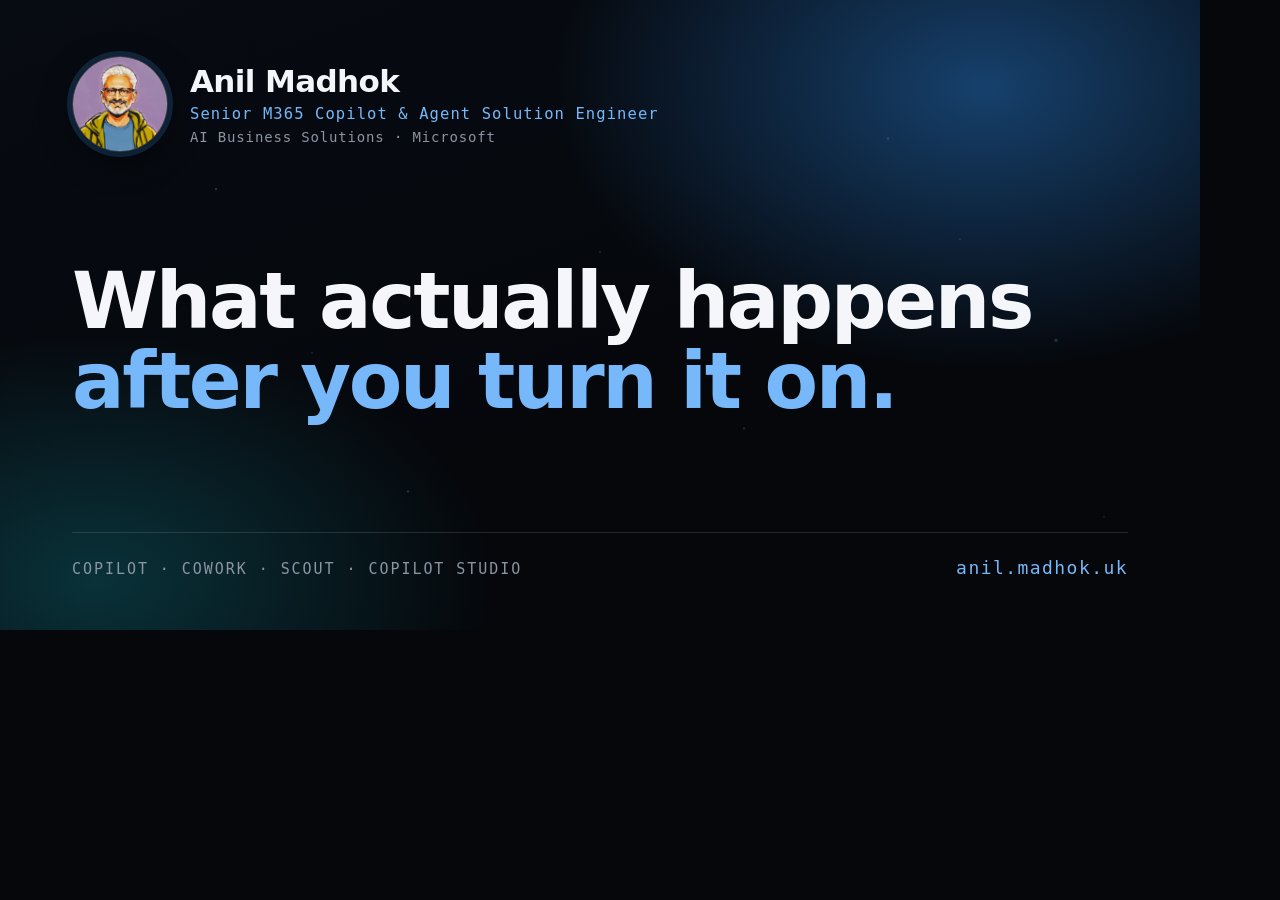
==== tools/og.html @ c8921fa6 "Launch prep: OG card, semantics, deferred three.js, custom domain Adds the pieces needed before this" ====
<!DOCTYPE html>
<html lang="en">
<head>
<meta charset="UTF-8" />
<title>OG card</title>
<!--
  Source for assets/og.png — the 1200x630 card LinkedIn, Teams and Slack unfurl.
  Regenerate after changing the headline, title or portrait:
      node tools/build-og.js
  Not linked from the site; it exists only to be screenshotted.
-->
<style>
  html, body { width: 1200px; height: 630px; overflow: hidden; margin: 0; }
  body { background: #05070b; }
  * { box-sizing: border-box; }

  .og {
    position: relative; width: 1200px; height: 630px;
    padding: 56px 72px 52px;
    display: flex; flex-direction: column; justify-content: space-between;
    isolation: isolate;
  }

  /* same hue language as the deck's veil */
  .og::before {
    content: ""; position: absolute; inset: 0; z-index: -2;
    background:
      radial-gradient(58% 72% at 82% 14%, hsl(210 95% 58% / .40), transparent 62%),
      radial-gradient(50% 60% at 8% 92%, hsl(186 80% 44% / .24), transparent 66%),
      linear-gradient(160deg, #070b12, #05070b 62%);
  }
  /* a hint of the particle field */
  .og::after {
    content: ""; position: absolute; inset: 0; z-index: -1; opacity: .55;
    background-image:
      radial-gradient(1.6px 1.6px at 18% 30%, rgba(255,255,255,.55), transparent),
      radial-gradient(1.6px 1.6px at 74% 22%, hsl(210 92% 72% / .65), transparent),
      radial-gradient(1.6px 1.6px at 62% 68%, rgba(255,255,255,.38), transparent),
      radial-gradient(2.2px 2.2px at 88% 54%, hsl(186 92% 70% / .55), transparent),
      radial-gradient(1.6px 1.6px at 34% 78%, rgba(255,255,255,.42), transparent),
      radial-gradient(1.6px 1.6px at 50% 40%, hsl(210 92% 74% / .5), transparent),
      radial-gradient(1.2px 1.2px at 26% 56%, rgba(255,255,255,.32), transparent),
      radial-gradient(1.2px 1.2px at 92% 82%, rgba(255,255,255,.32), transparent),
      radial-gradient(1.2px 1.2px at 80% 38%, hsl(210 92% 78% / .45), transparent),
      radial-gradient(1.2px 1.2px at 44% 18%, rgba(255,255,255,.3), transparent);
  }

  .top { display: flex; align-items: center; gap: 22px; }
  .top img {
    width: 96px; height: 96px; border-radius: 999px; object-fit: cover;
    border: 1px solid rgba(255,255,255,.22);
    box-shadow: 0 0 0 5px hsl(210 92% 60% / .18), 0 10px 30px rgba(0,0,0,.5);
  }
  .who { display: flex; flex-direction: column; gap: 6px; }
  .who strong {
    font-family: "Segoe UI Variable Display","Segoe UI",system-ui,sans-serif;
    font-size: 31px; font-weight: 660; letter-spacing: -.02em; color: #f4f6f9;
  }
  .who span {
    font-family: ui-monospace,"Cascadia Mono",Consolas,monospace;
    font-size: 15.5px; letter-spacing: .07em; color: hsl(210 92% 72%);
  }
  .who small {
    font-family: ui-monospace,"Cascadia Mono",Consolas,monospace;
    font-size: 14px; letter-spacing: .06em; color: #8b95a3;
  }

  h1 {
    font-family: "Segoe UI Variable Display","Segoe UI",system-ui,sans-serif;
    font-size: 78px; font-weight: 680; line-height: 1.02; letter-spacing: -.03em;
    color: #f4f6f9; margin: 0;
  }
  h1 em { font-style: normal; color: hsl(210 92% 72%); }

  .foot {
    display: flex; align-items: flex-end; justify-content: space-between;
    border-top: 1px solid rgba(255,255,255,.12); padding-top: 24px;
  }
  .tags {
    font-family: ui-monospace,"Cascadia Mono",Consolas,monospace;
    font-size: 15px; letter-spacing: .13em; text-transform: uppercase; color: #8b95a3;
  }
  .url {
    font-family: ui-monospace,"Cascadia Mono",Consolas,monospace;
    font-size: 18px; letter-spacing: .08em; color: hsl(210 92% 72%);
  }
</style>
</head>
<body>
  <div class="og">
    <div class="top">
      <img src="../assets/anil.jpg" alt="" />
      <div class="who">
        <strong>Anil Madhok</strong>
        <span>Senior M365 Copilot &amp; Agent Solution Engineer</span>
        <small>AI Business Solutions · Microsoft</small>
      </div>
    </div>

    <h1>What actually happens<br /><em>after you turn it on.</em></h1>

    <div class="foot">
      <span class="tags">Copilot · Cowork · Scout · Copilot Studio</span>
      <span class="url">anil.madhok.uk</span>
    </div>
  </div>
</body>
</html>
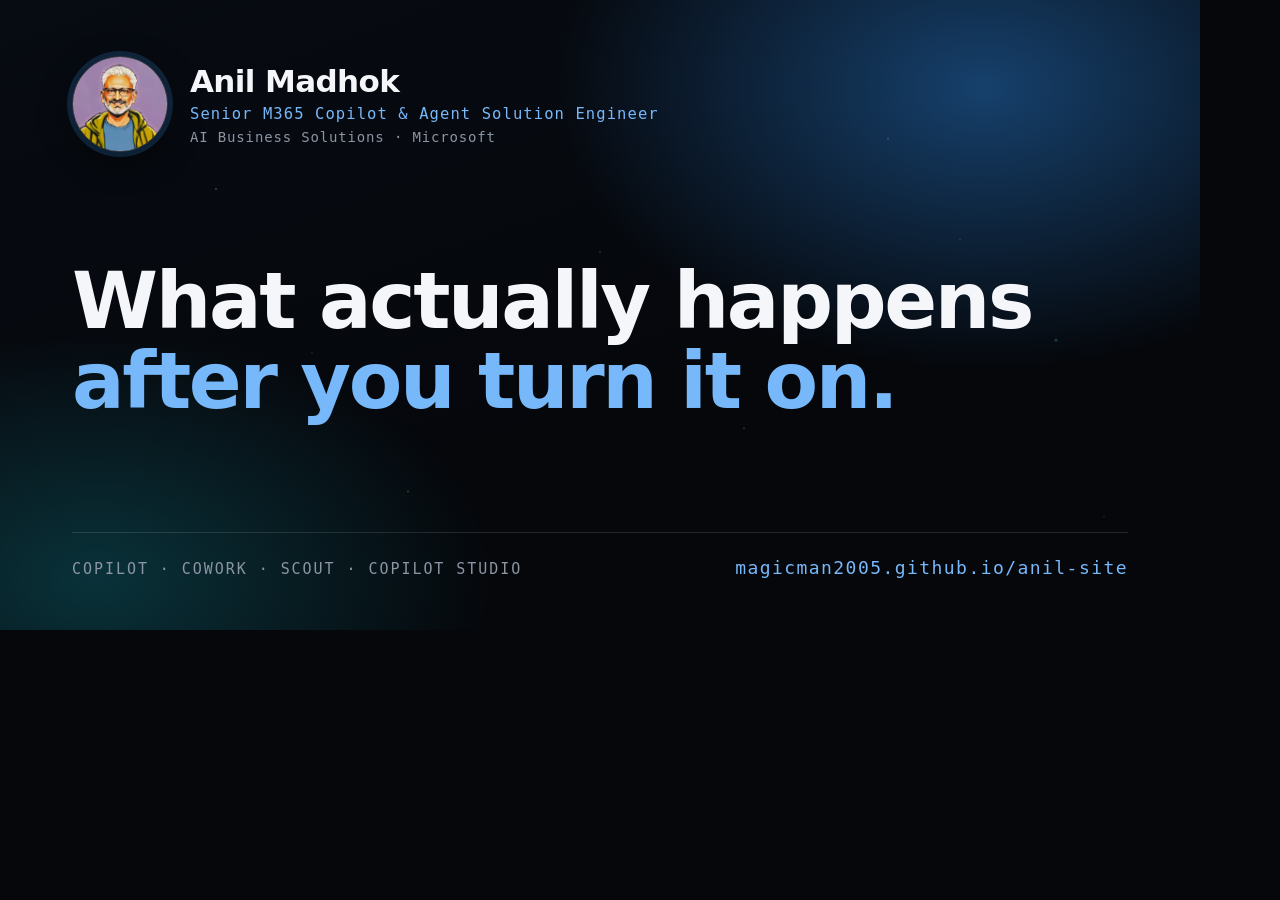
==== commit 496cbc6a: "Publish to GitHub Pages Live at https://magicman2005.github.io/anil-site/  The custom domain is park" ====
--- a/tools/og.html
+++ b/tools/og.html
@@ -101,7 +101,7 @@
 
     <div class="foot">
       <span class="tags">Copilot · Cowork · Scout · Copilot Studio</span>
-      <span class="url">anil.madhok.uk</span>
+      <span class="url">magicman2005.github.io/anil-site</span>
     </div>
   </div>
 </body>
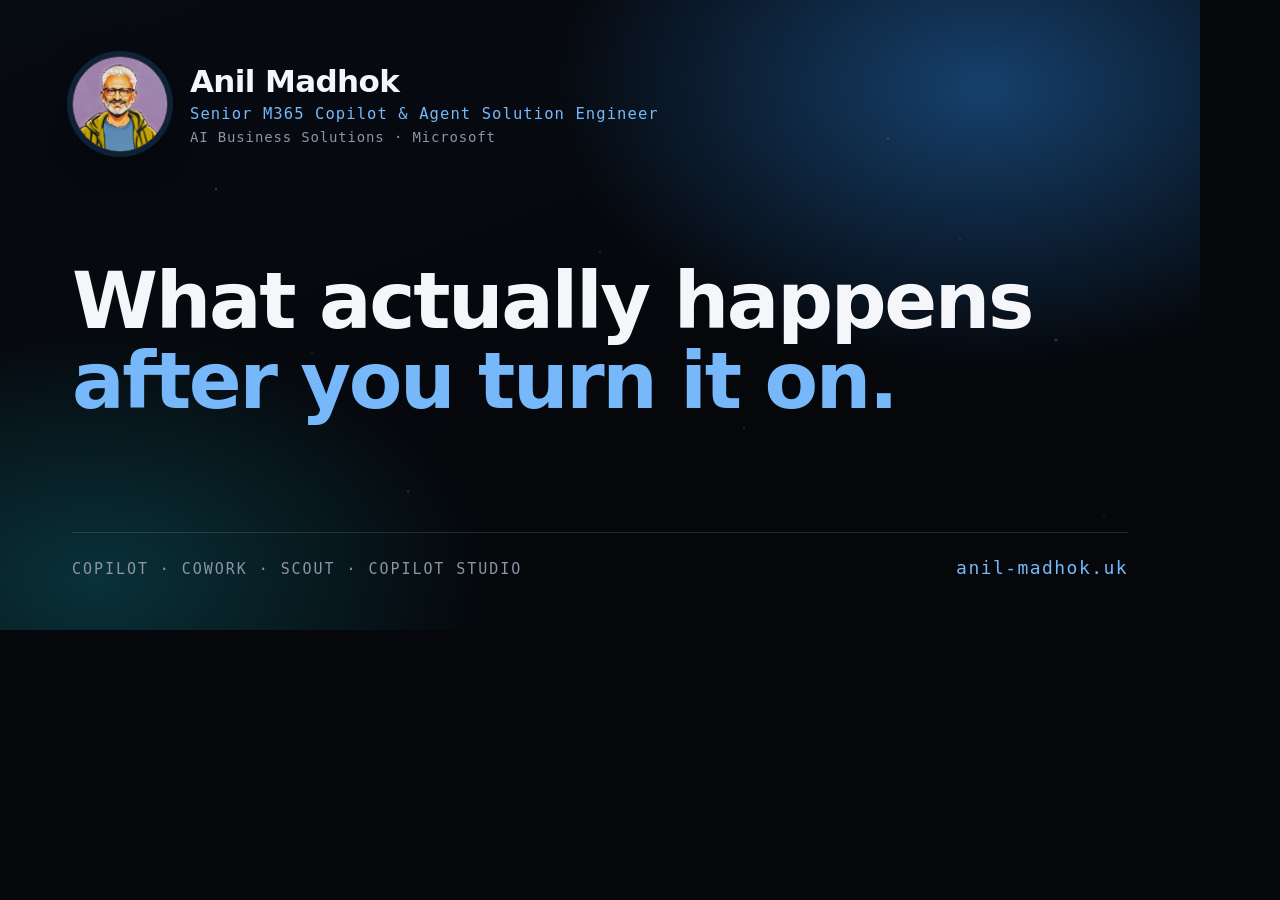
==== commit 7b1e0a70: "Switch to anil-madhok.uk" ====
--- a/tools/og.html
+++ b/tools/og.html
@@ -101,7 +101,7 @@
 
     <div class="foot">
       <span class="tags">Copilot · Cowork · Scout · Copilot Studio</span>
-      <span class="url">magicman2005.github.io/anil-site</span>
+      <span class="url">anil-madhok.uk</span>
     </div>
   </div>
 </body>
